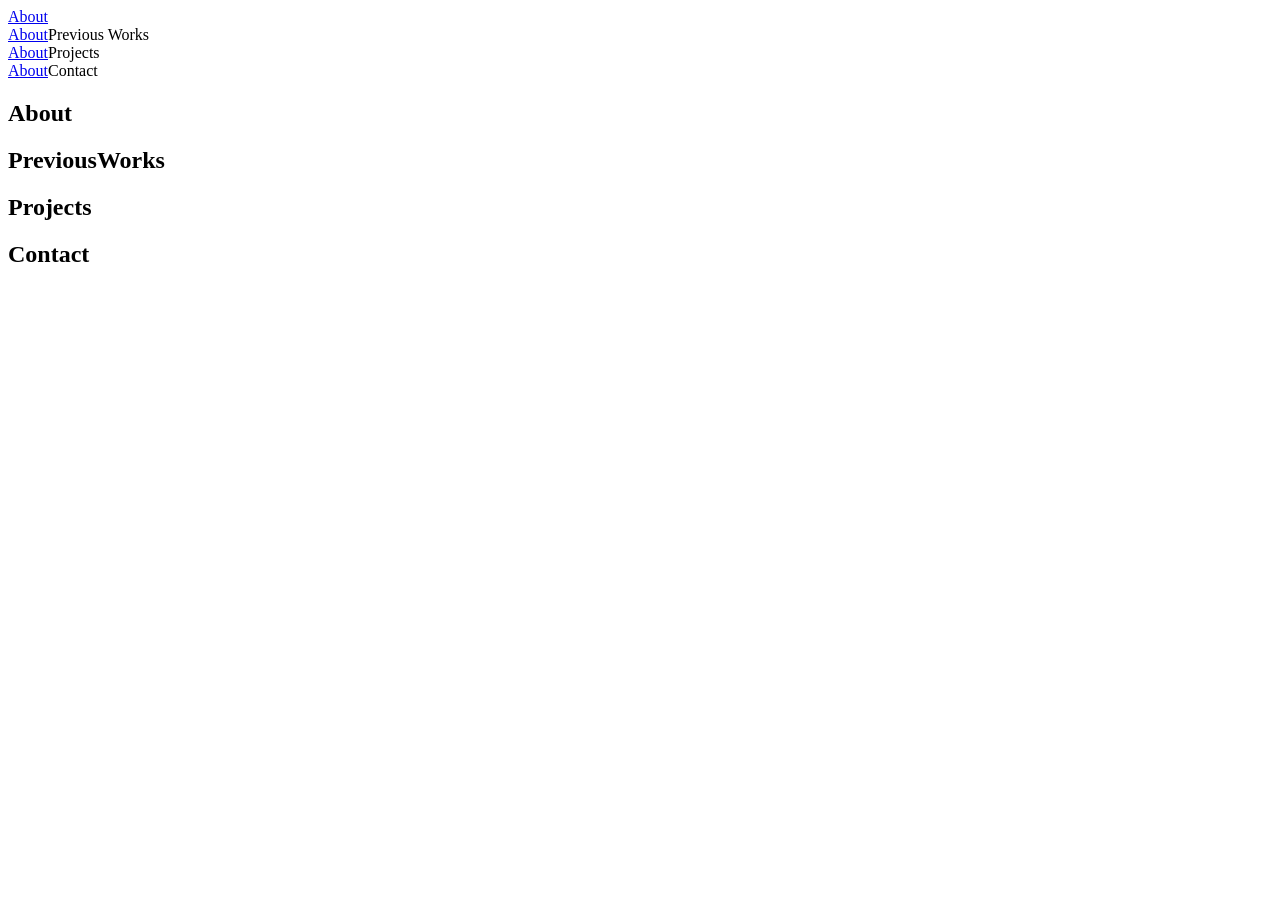
==== final.html @ 5f9ea0d6 "adding inital files for work" ====
<!DOCTYPE html>
<html lang="en">
  <head>
    <meta charset="UTF-8" />
    <meta http-equiv="X-UA-Compatible" content="IE=edge" />
    <meta name="viewport" content="width=device-width, initial-scale=1.0" />
    <title>final</title>
    <script defer src="final.js"></script>
    <link rel="stylesheet" href="../final.css" />
  </head>
  <body>
    <main class = "page">
        <div class="bootstrap-grid">
            <div class ="row">
              <div class="col-md-3"><a href="#about">About</a></div>
              <div class="col-md-3"><a href="#previousWorks">About</a>Previous Works</div>
              <div class="col-md-3"><a href="#projects">About</a>Projects</div>
              <div class="col-md-3"><a href="#contact">About</a>Contact</div>
            </div>
        </div>
        <div>
            <section id="about">
                <h1>About</h1>
            </section>
            <section id="previousWorks">
                <h1>PreviousWorks</h1>
            </section>
            <section id="projects">
                <h1>Projects</h1>
            </section>
            <section id="contact">
                <h1>Contact</h1>
            </section>
        </div>
    </main>
  </body>
</html>
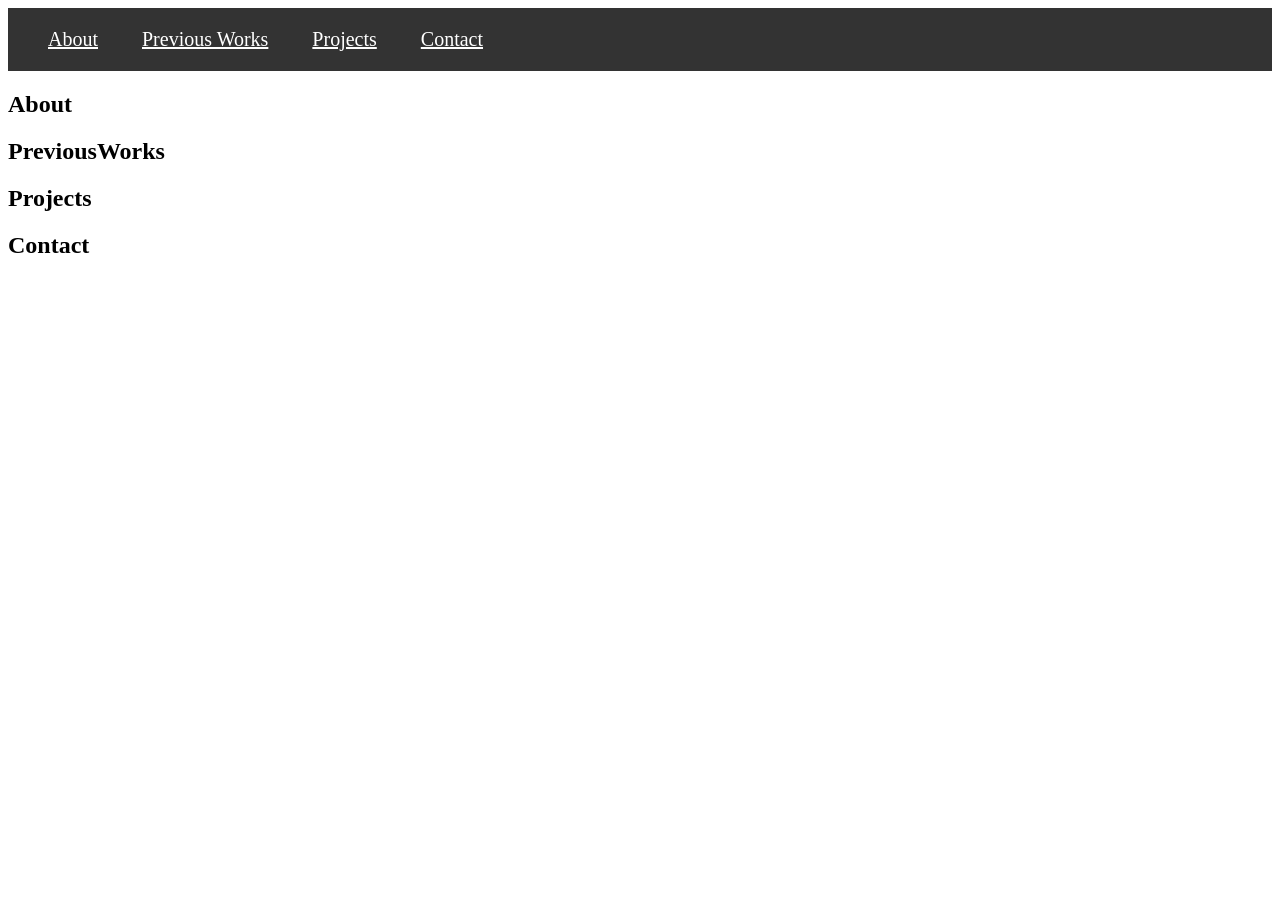
==== commit f55fef57: "added in top navigation bar" ====
--- a/final.html
+++ b/final.html
@@ -6,17 +6,15 @@
     <meta name="viewport" content="width=device-width, initial-scale=1.0" />
     <title>final</title>
     <script defer src="final.js"></script>
-    <link rel="stylesheet" href="../final.css" />
+    <link rel="stylesheet" href="final.css" />
   </head>
   <body>
     <main class = "page">
-        <div class="bootstrap-grid">
-            <div class ="row">
-              <div class="col-md-3"><a href="#about">About</a></div>
-              <div class="col-md-3"><a href="#previousWorks">About</a>Previous Works</div>
-              <div class="col-md-3"><a href="#projects">About</a>Projects</div>
-              <div class="col-md-3"><a href="#contact">About</a>Contact</div>
-            </div>
+        <div class="nav">
+                <a href="#about">About</a>
+                <a href="#previousWorks">Previous Works</a>
+                <a href="#projects">Projects</a>
+                <a href="#contact">Contact</a>
         </div>
         <div>
             <section id="about">
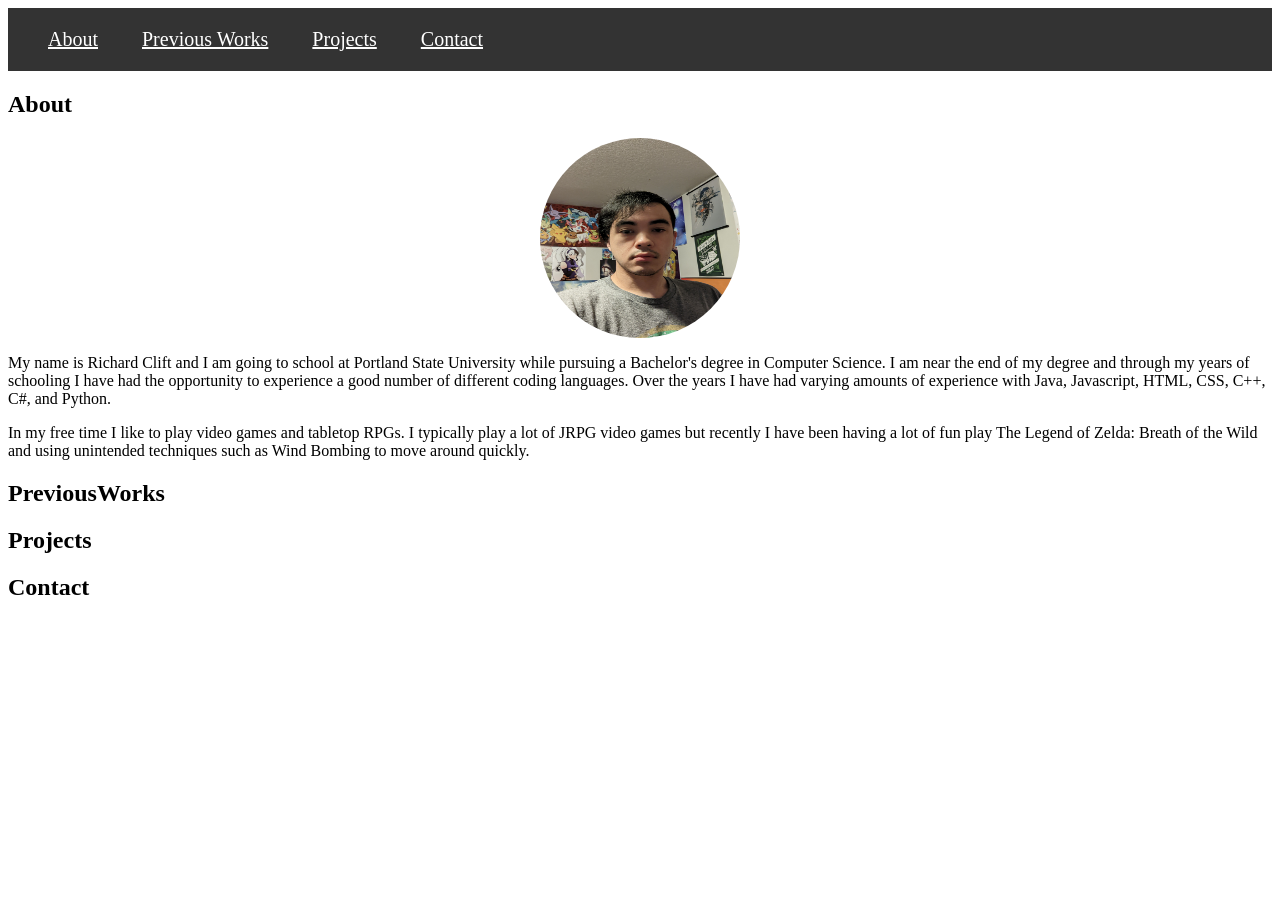
==== commit 0eb3089a: "Added in info to the about section" ====
--- a/final.html
+++ b/final.html
@@ -19,6 +19,20 @@
         <div>
             <section id="about">
                 <h1>About</h1>
+                <img class = "headshot"
+                    src = "images/Richard Clift Headshot.jpg"
+                    alt="headshot of Richard Clift"
+                    width="200";
+                    height="200"
+                />
+                <p>My name is Richard Clift and I am going to school at Portland State University while pursuing a Bachelor's degree in Computer Science.
+                    I am near the end of my degree and through my years of schooling I have had the opportunity to experience a good number of different
+                    coding languages.  Over the years I have had varying amounts of experience with Java, Javascript, HTML, CSS, C++, C#, and Python.
+                </p>
+                <p>In my free time I like to play video games and tabletop RPGs.  I typically play a lot of JRPG video games but recently I have been
+                    having a lot of fun play The Legend of Zelda: Breath of the Wild and using unintended techniques such as Wind Bombing to move around
+                    quickly.
+                </p>
             </section>
             <section id="previousWorks">
                 <h1>PreviousWorks</h1>
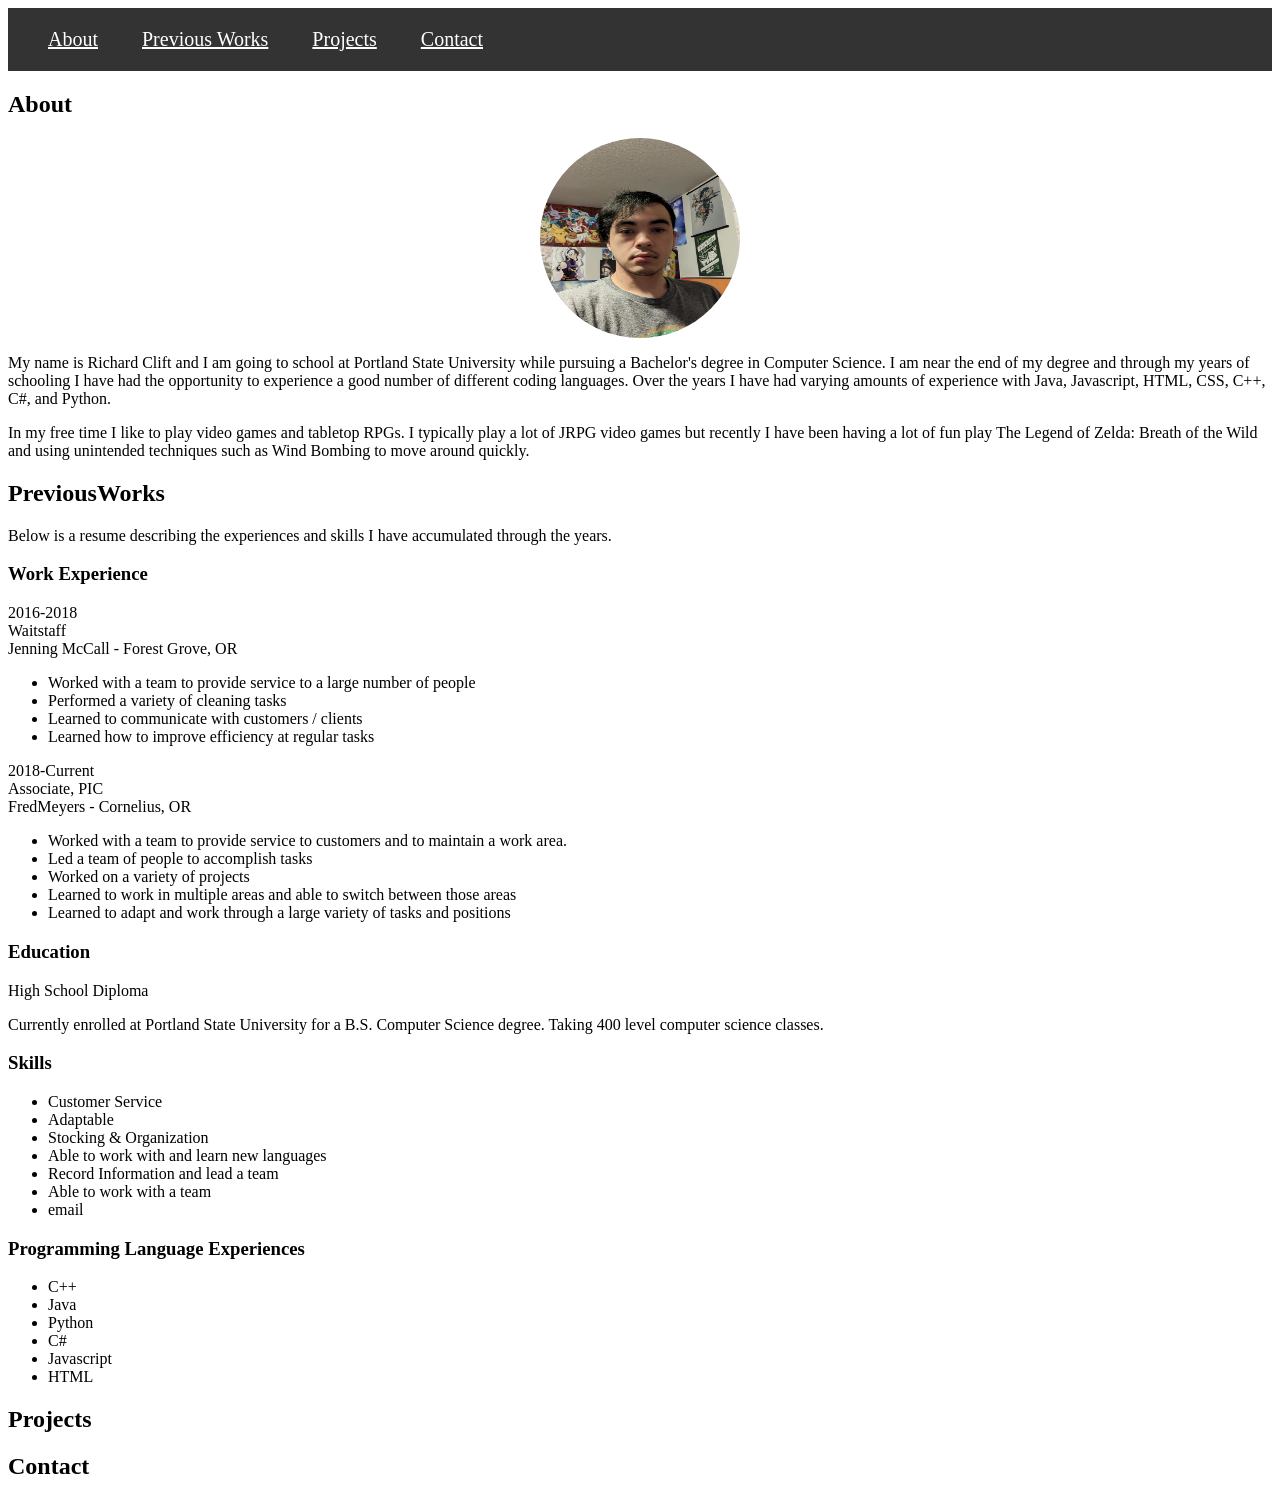
==== commit e7e63545: "Added in resume information into the previous works section" ====
--- a/final.html
+++ b/final.html
@@ -36,9 +36,53 @@
             </section>
             <section id="previousWorks">
                 <h1>PreviousWorks</h1>
+                <p>Below is a resume describing the experiences and skills I have accumulated through the years.</p>
+                <h3>Work Experience</h3>
+                <div>2016-2018</div>
+                <div>Waitstaff</div>
+                <div>Jenning McCall - Forest Grove, OR</div>
+                <ul>
+                    <li>Worked with a team to provide service to a large number of people</li>
+                    <li>Performed a variety of cleaning tasks</li>
+                    <li>Learned to communicate with customers / clients</li>
+                    <li>Learned how to improve efficiency at regular tasks</li>
+                </ul>
+                <div>2018-Current</div>
+                <div>Associate, PIC</div>
+                <div>FredMeyers - Cornelius, OR</div>
+                <ul>
+                    <li>Worked with a team to provide service to customers and to maintain a work area.</li>
+                    <li>Led a team of people to accomplish tasks</li>
+                    <li>Worked on a variety of projects</li>
+                    <li>Learned to work in multiple areas and able to switch between those areas</li>
+                    <li>Learned to adapt and work through a large variety of tasks and positions</li>
+                </ul>
+                <h3>Education</h3>
+                <p>High School Diploma</p>
+                <p>Currently enrolled at Portland State University for a B.S. Computer Science degree.  Taking 400 level computer science classes.</p>
+                <h3>Skills</h3>
+                <ul>
+                    <li>Customer Service</li>
+                    <li>Adaptable</li>
+                    <li>Stocking & Organization</li>
+                    <li>Able to work with and learn new languages</li>
+                    <li>Record Information and lead a team</li>
+                    <li>Able to work with a team</li>
+                    <li>email</li>
+                </ul>
+                <h3>Programming Language Experiences</h3>
+                <ul>
+                    <li>C++</li>
+                    <li>Java</li>
+                    <li>Python</li>
+                    <li>C#</li>
+                    <li>Javascript</li>
+                    <li>HTML</li>
+                </ul>
             </section>
             <section id="projects">
                 <h1>Projects</h1>
+                
             </section>
             <section id="contact">
                 <h1>Contact</h1>
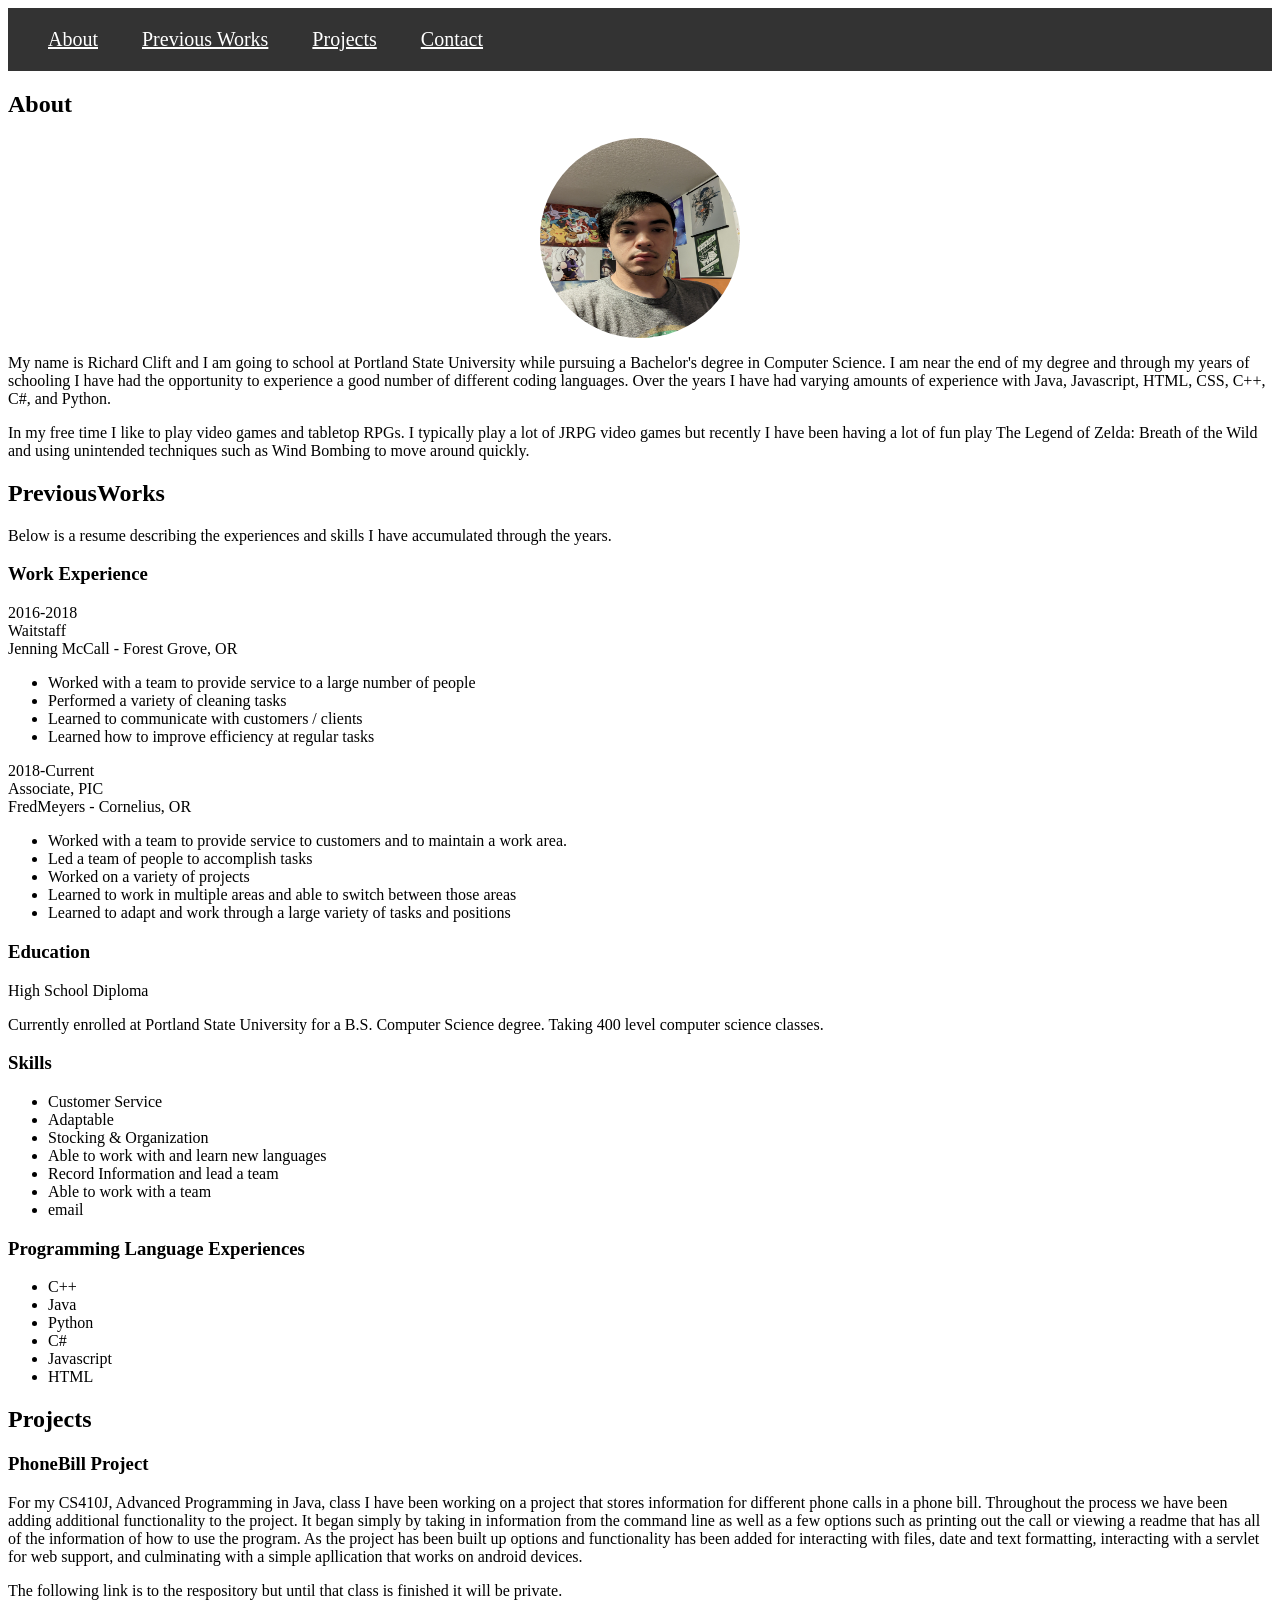
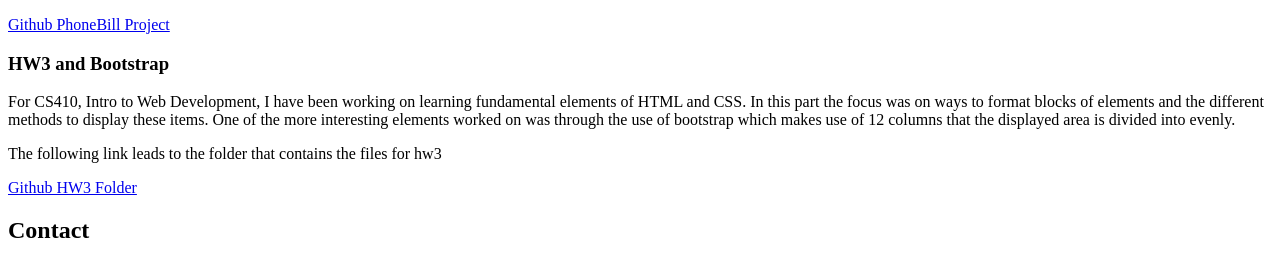
==== commit a53e16c9: "added two projects" ====
--- a/final.html
+++ b/final.html
@@ -82,7 +82,22 @@
             </section>
             <section id="projects">
                 <h1>Projects</h1>
-                
+                <h3>PhoneBill Project</h3>
+                <p>For my CS410J, Advanced Programming in Java, class I have been working on a project that stores information for different phone calls in a phone
+                    bill.  Throughout the process we have been adding additional functionality to the project.  It began simply by taking in information from the
+                    command line as well as a few options such as printing out the call or viewing a readme that has all of the information of how to use the program.
+                    As the project has been built up options and functionality has been added for interacting with files, date and text formatting, interacting with
+                    a servlet for web support, and culminating with a simple apllication that works on android devices.
+                </p>
+                <p>The following link is to the respository but until that class is finished it will be private.</p>
+                <a href="https://github.com/RClift/PortlandStateJavaSummer2022.git">Github PhoneBill Project</a>
+                <h3>HW3 and Bootstrap</h3>
+                <p>For CS410, Intro to Web Development, I have been working on learning fundamental elements of HTML and CSS.  In this part the focus was on ways
+                    to format blocks of elements and the different methods to display these items.  One of the more interesting elements worked on was through 
+                    the use of bootstrap which makes use of 12 columns that the displayed area is divided into evenly.
+                </p>
+                <p>The following link leads to the folder that contains the files for hw3</p>
+                <a href="https://github.com/RClift/CS410/tree/main/hw3">Github HW3 Folder</a>
             </section>
             <section id="contact">
                 <h1>Contact</h1>
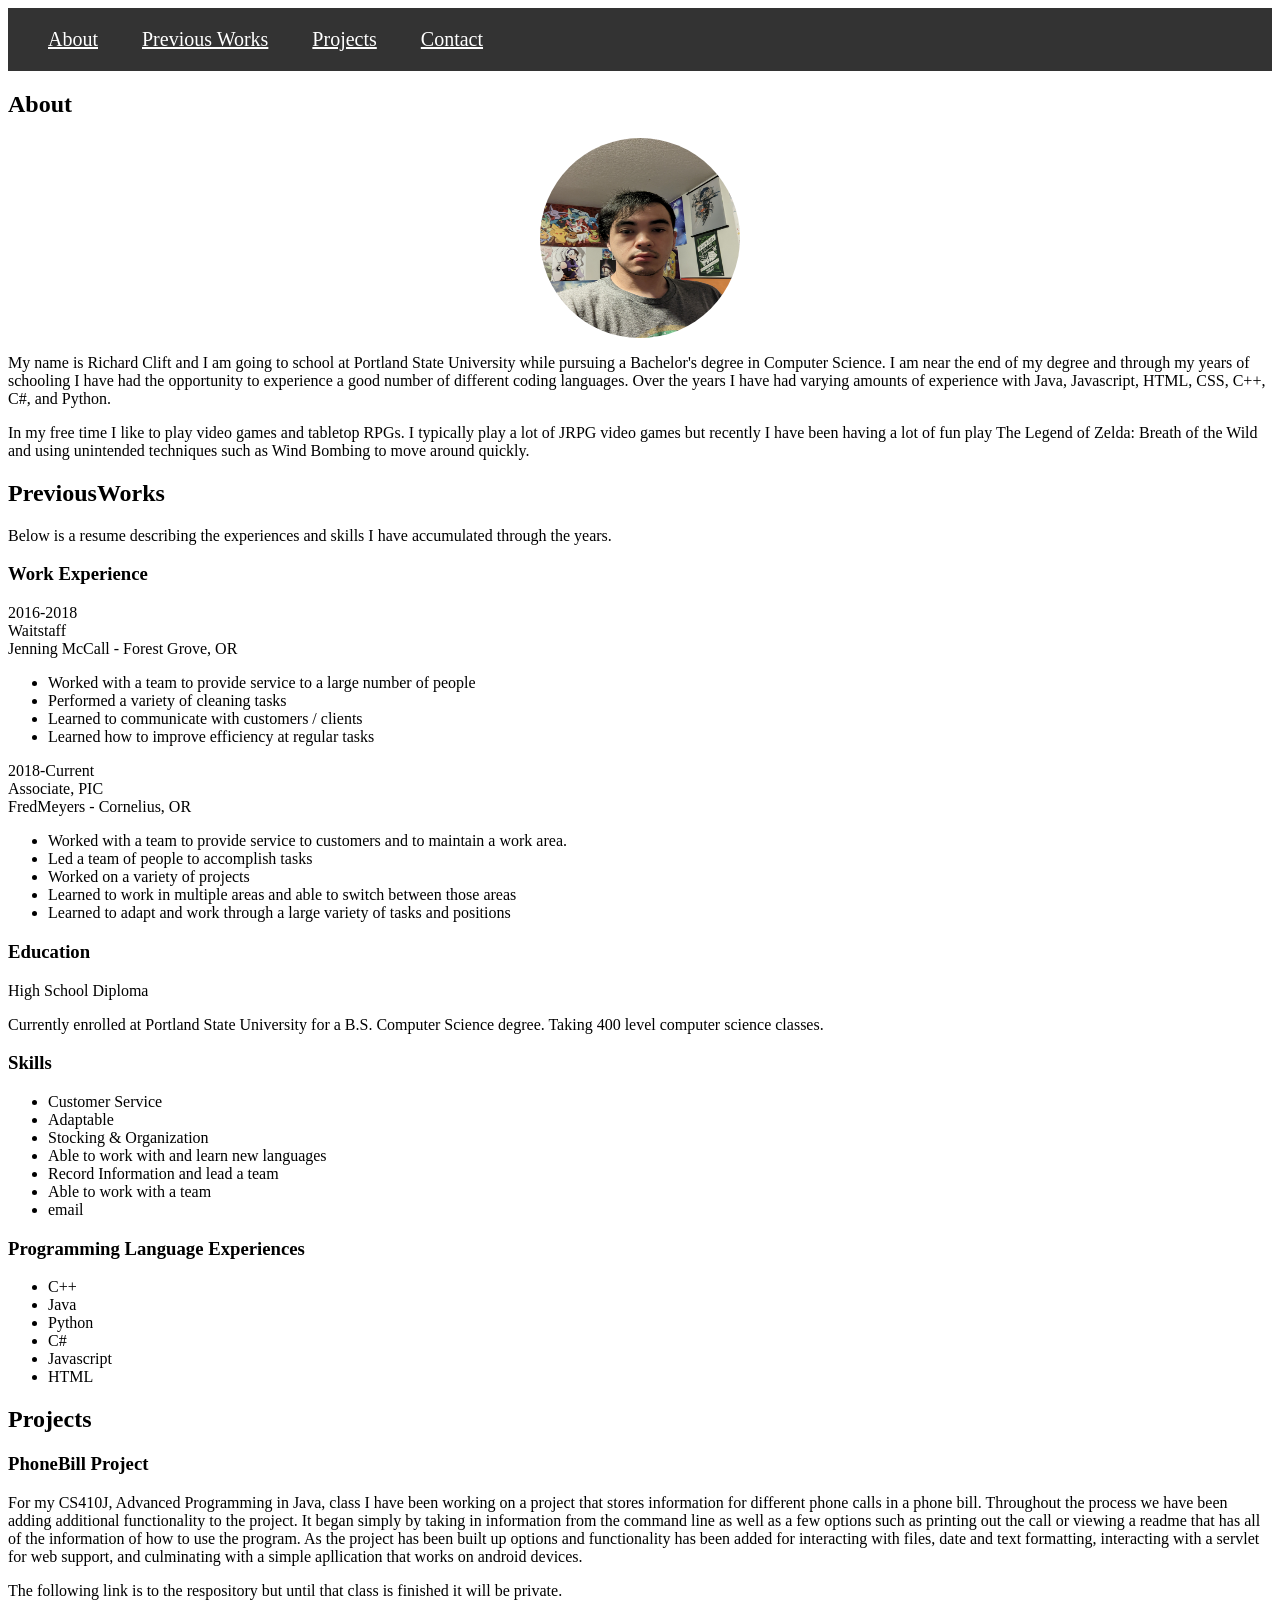
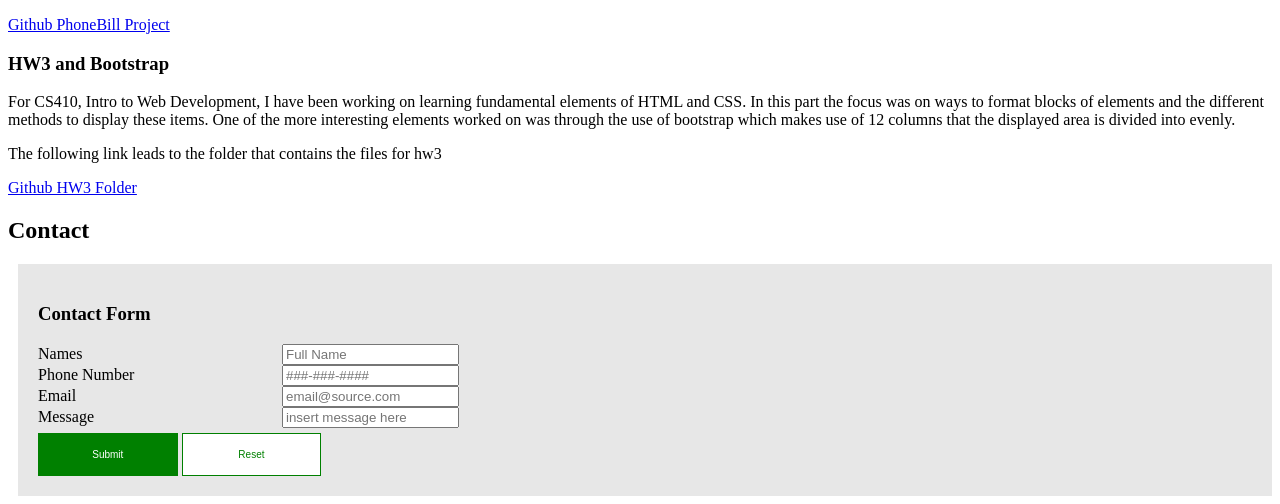
==== commit c1c09493: "added contact form into" ====
--- a/final.html
+++ b/final.html
@@ -101,6 +101,29 @@
             </section>
             <section id="contact">
                 <h1>Contact</h1>
+                <form class = "form form-inlinef" action="">
+                    <h3 class = "form-title">Contact Form</h3>
+                    <div class>
+                        <label class = "label" for="full-name">Names</label>
+                        <input class = "form-element" type="text" name="full-name" id="full-name" placeholder="Full Name"/>
+                    </div>
+                    <div class>
+                        <label class = "label" for="number">Phone Number</label>
+                        <input class = "form-element" type="tel" name="number" id="number" placeholder="###-###-####"/>
+                    </div>
+                    <div class>
+                        <label class = "label" for="email">Email</label>
+                        <input class = "form-element" type="email" name="email" id="email" placeholder="email@source.com"/>
+                    </div>
+                    <div class>
+                        <label class = "label" for="message">Message</label>
+                        <input class = "form-element" type="text" name="message" id="message" placeholder="insert message here"/>
+                    </div>
+                    <div>
+                        <input type="submit" class="btn btn-primary" value="Submit" />
+                        <input type="reset" class="btn btn-secondary" value="Reset" />
+                    </div>
+                </form>
             </section>
         </div>
     </main>
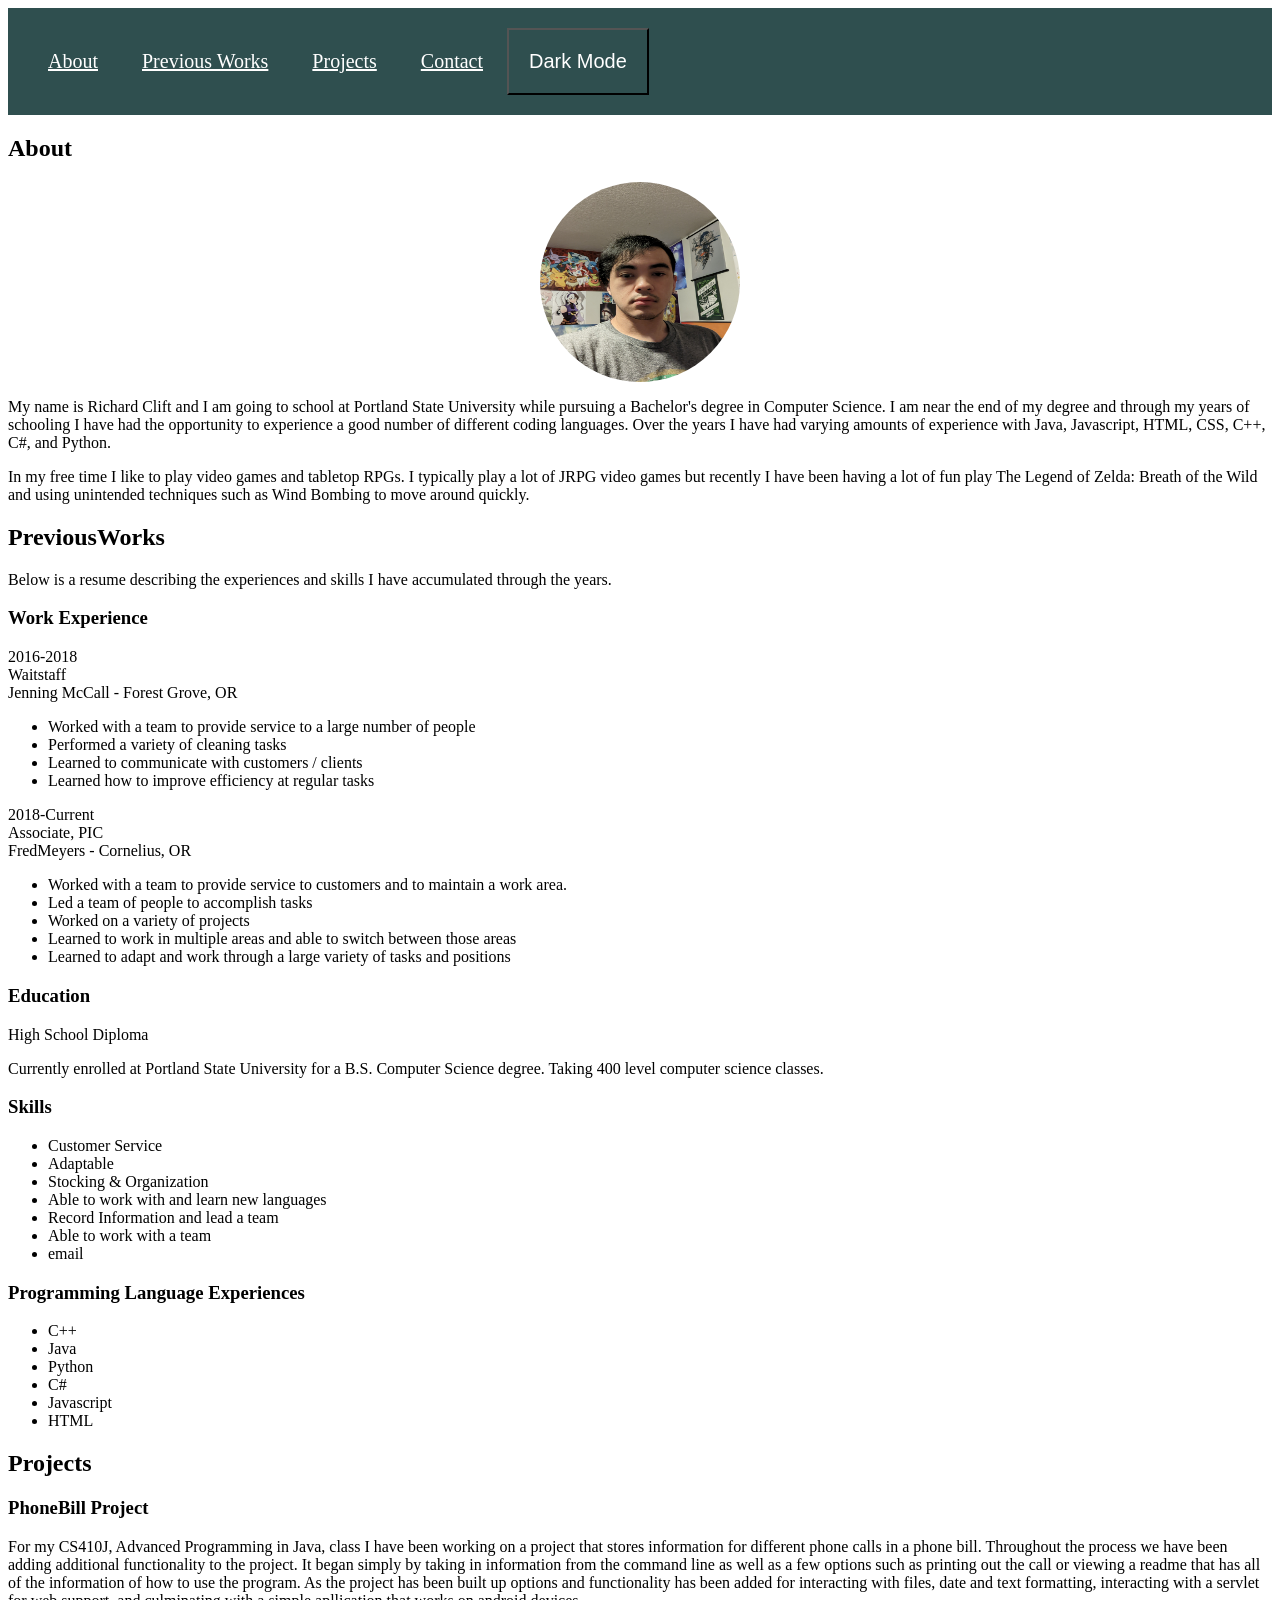
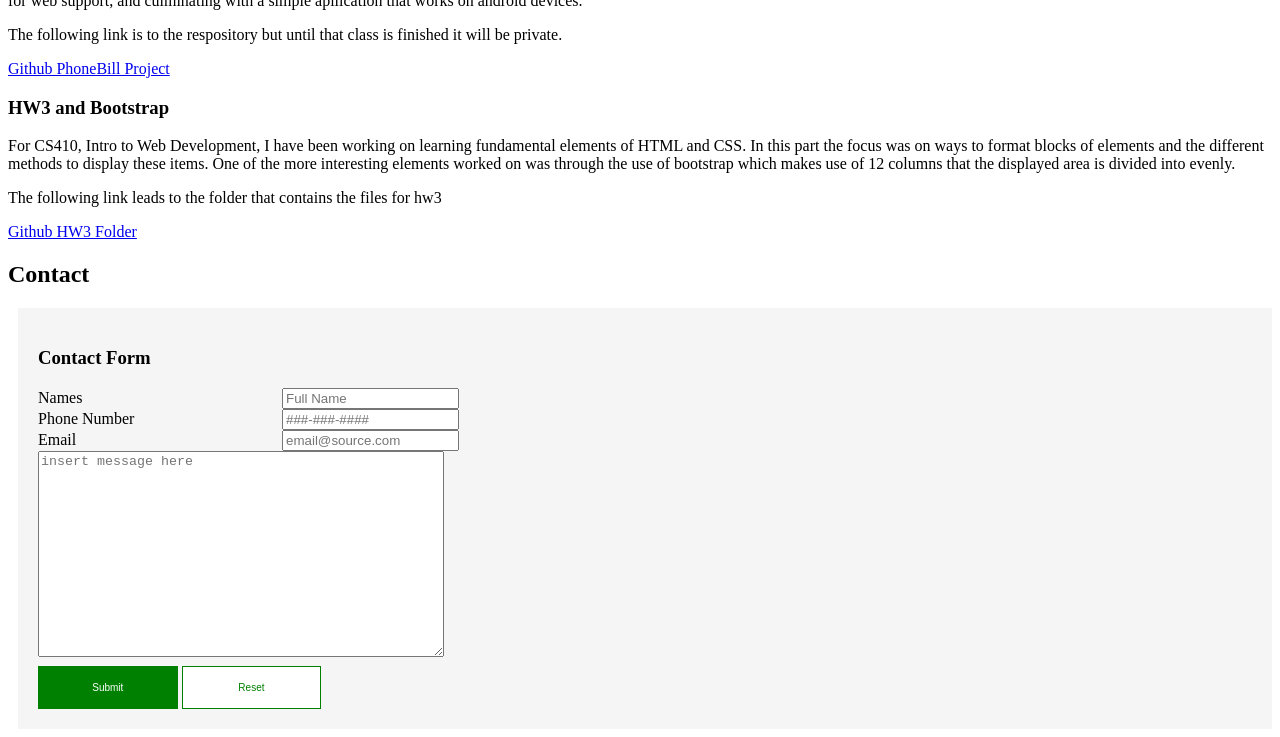
==== commit 6b7afad7: "Added some js functionality and a button to switch between dark and light mode" ====
--- a/final.html
+++ b/final.html
@@ -15,6 +15,7 @@
                 <a href="#previousWorks">Previous Works</a>
                 <a href="#projects">Projects</a>
                 <a href="#contact">Contact</a>
+                <button class = "mode" type = "button" onclick="darkLight()">Dark Mode</button>
         </div>
         <div>
             <section id="about">
@@ -116,8 +117,7 @@
                         <input class = "form-element" type="email" name="email" id="email" placeholder="email@source.com"/>
                     </div>
                     <div class>
-                        <label class = "label" for="message">Message</label>
-                        <input class = "form-element" type="text" name="message" id="message" placeholder="insert message here"/>
+                        <textarea class = "form-element text-box" name="message" style="width: 400px; height:200px" id="message" placeholder="insert message here"></textarea>
                     </div>
                     <div>
                         <input type="submit" class="btn btn-primary" value="Submit" />
--- a/final.css
+++ b/final.css
@@ -0,0 +1,99 @@
+
+:root{
+    --light: #ffffff;
+    --dark: #000000;
+    --pale: whitesmoke;
+    --grey: darkslategrey;
+}
+
+body{
+    background-color: var(--light);
+    color: var(--dark);
+}
+
+.nav{
+    background-color: var(--grey);
+    border: 1px solid var(var(--dark));
+    padding: 20px;
+}
+
+.nav a{
+    padding: 20px;
+    color: var(--light);
+    text-align: center;
+    font-size: 20px;
+}
+
+.nav a:hover{
+    background-color: green;
+    color: var(--dark);
+}
+
+.nav .mode{
+    background-color: var(--grey);
+    padding: 20px;
+    color: var(--light);
+    text-align: center;
+    font-size: 20px;
+    cursor: pointer;
+}
+
+.nav .mode:hover{
+    background-color: green;
+    color: var(--dark);
+}
+
+.headshot{
+    display: block;
+    margin-left: auto;
+    margin-right: auto;
+    border-radius: 50%;
+}
+
+h2{
+    font-size: 20px;
+}
+
+form{
+    margin-left: 10px;
+    padding: 20px;
+    background-color: var(--pale);
+}
+  
+label{
+    width: 240px;
+    display: inline-block;
+}
+
+.btn{
+    font-size: 10px;
+    width: 11.5%;
+    padding: 15px;
+    margin-top: 5px;
+}
+
+.btn-primary {
+    border: 1px solid green;
+    background-color: green;
+    color: var(--light);
+}
+
+.btn-primary:hover{
+    background-color: orange;
+    color: var(--dark);
+}
+
+.btn-secondary {
+    border: 1px solid green;
+    background-color: var(--light);
+    color: green;
+}
+
+.btn-secondary:hover{
+    background-color: orange;
+    color: var(--dark);
+}
+
+.text-box{
+    size: 200%;
+}
